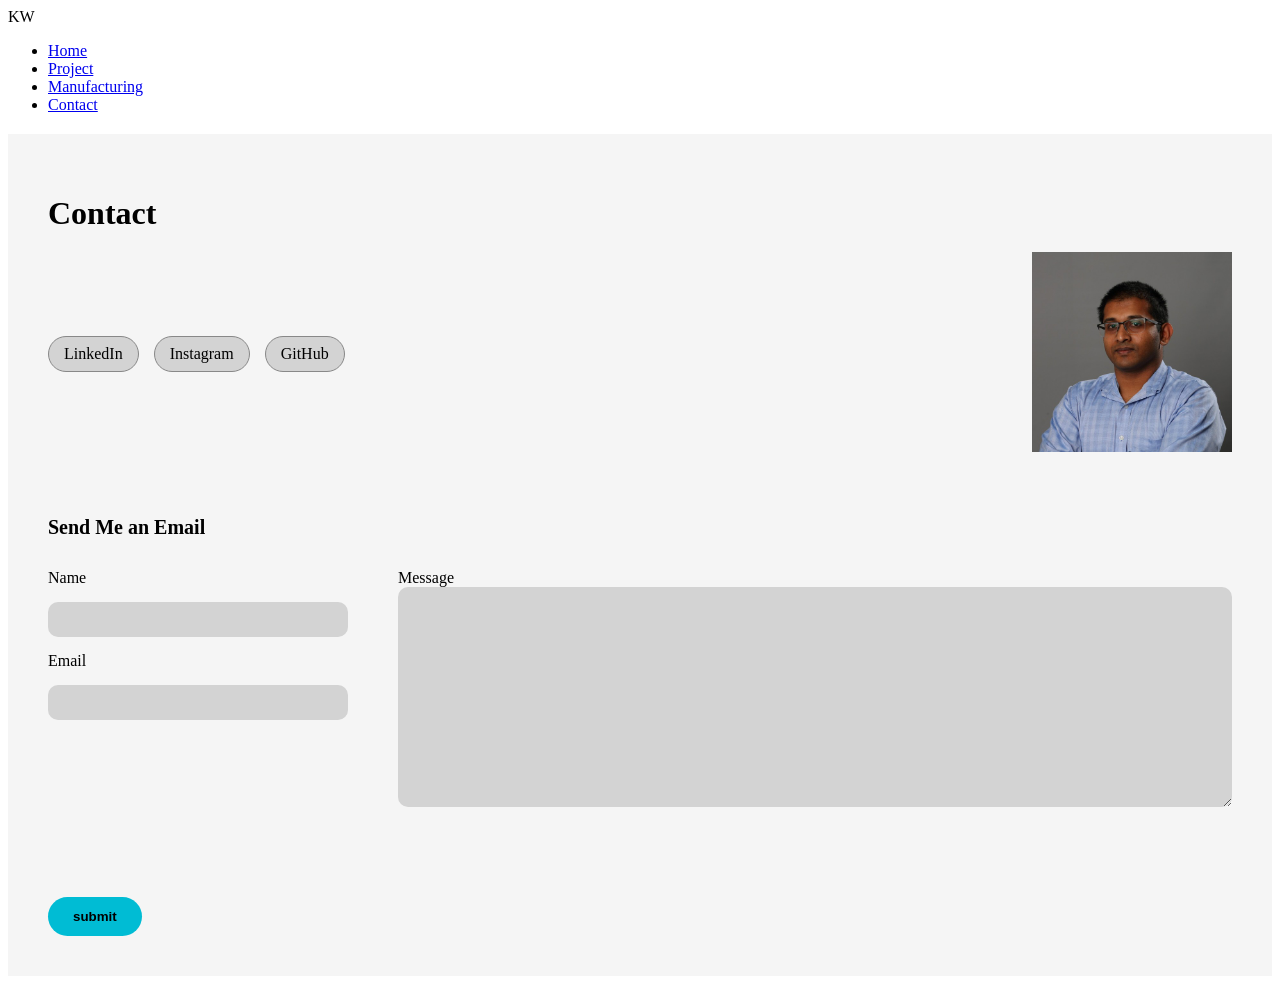
==== contact.html @ e532a6c8 "Add css rough outlines of each webpage with help of chatgpt" ====
<!DOCTYPE html>
<html lang="en">
<head>
  <meta charset="UTF-8">
  <meta name="viewport" content="width=device-width, initial-scale=1.0">
  <title>Contact</title>
  <link rel="stylesheet" href="css/main.css">
</head>

<body>

  <!-- Header (reuse your existing styles) -->
  <div class="header">
    <div class="logo">KW</div>
    <ul class="nav-links">
      <li><a href="index.html">Home</a></li>
      <li><a href="projectpage.html">Project</a></li>
      <li><a href="manufacturing.html">Manufacturing</a></li>
      <li><a href="contact.html">Contact</a></li>
    </ul>
  </div>

  <!-- Contact Container -->
  <div class="contact-container">

    <h1 class="contact-title">Contact</h1>

    <!-- Top Section -->
    <div class="contact-top">

      <!-- Social Links -->
      <div class="social-links">
        <a href="#" class="social-btn">LinkedIn</a>
        <a href="#" class="social-btn">Instagram</a>
        <a href="#" class="social-btn">GitHub</a>
      </div>

      <!-- Profile Image -->
      <div class="profile-image">
        <img src="images/Portfolio Picture.jpg" alt="Profile">
      </div>

    </div>

    <!-- Email Form -->
    <h2 class="email-title">Send Me an Email</h2>

    <form class="contact-form">

        <div class="form-left">
          <label>Name</label>
          <input type="text" name="name" required>
      
          <label>Email</label>
          <input type="email" name="email" required>
        </div>
      
        <div class="form-right">
          <label>Message</label>
          <textarea name="message" required></textarea>
        </div>
      
        <div class="form-button">
          <button type="submit" class="send-btn">submit</button>
        </div>
      
      </form>

  </div>

</body>
</html>
---- css/main.css ----
/* ============================= */
/* Manufacturing Page Styles */
/* ============================= */

.manufacturing-container {
  max-width: 1200px;
  margin: 20px auto;
  background: #f5f5f5;
  padding: 20px;
}

.manufacturing-title {
  font-size: 32px;
  font-weight: bold;
  margin-bottom: 20px;
}

/* Section */
.machine-section {
  margin-bottom: 30px;
}

.machine-section h2 {
  margin-bottom: 10px;
  font-size: 20px;
}

/* Machine Layout */
.machine-box {
  display: flex;
  gap: 20px;
  background: #d3d3d3;
  padding: 15px;
  flex-wrap: wrap;
}

.machine-box img {
  width: 160px;
  height: auto;
  object-fit: cover;
  background: white;
}

/* Details */
.machine-details {
  display: flex;
  align-items: center;
}

.machine-details ul {
  list-style: none;
}

.machine-details li {
  margin-bottom: 5px;
}

/* Responsive */
@media (max-width: 768px) {
  .machine-box {
    flex-direction: column;
    align-items: center;
  }

  .machine-details {
    text-align: center;
  }
}
 
/* ============================= */
/* Contact Page */
/* ============================= */

.contact-container {
  max-width: 1200px;
  margin: 20px auto;
  background: #f5f5f5;
  padding: 40px;
}

/* Title */
.contact-title {
  font-size: 32px;
  font-weight: bold;
  margin-bottom: 20px;
}

/* Top Layout */
.contact-top {
  display: flex;
  justify-content: space-between;
  align-items: center;
  margin-bottom: 60px;
  flex-wrap: wrap;
}

/* Social Buttons */
.social-links {
  display: flex;
  gap: 15px;
}

.social-btn {
  padding: 8px 15px;
  border-radius: 20px;
  background: #d3d3d3;
  text-decoration: none;
  color: black;
  border: 1px solid #888;
}

/* Profile Image */
.profile-image img {
  width: 200px;
  height: 200px;
  object-fit: cover;
}

/* Email Section */
.email-title {
  margin-bottom: 30px;
  font-size: 20px;
}

/* Form Layout */
.contact-form {
  display: flex;
  gap: 50px;
  flex-wrap: wrap;
}

.form-left {
  display: flex;
  flex-direction: column;
  gap: 15px;
  width: 300px;
}

.form-left input {
  padding: 10px;
  border-radius: 10px;
  border: none;
  background: #d3d3d3;
}

/* Right side */
.form-right {
  flex: 1;
  display: flex;
  flex-direction: column;
}

.form-right textarea {
  height: 200px;
  padding: 10px;
  border-radius: 10px;
  border: none;
  background: #d3d3d3;
}

/* Send Button */
.send-btn {
  margin-top: 20px;
  padding: 12px 25px;
  border: none;
  border-radius: 20px;
  background: #00bcd4;
  color: black;
  font-weight: bold;
  cursor: pointer;
  align-self: flex-start;
  transition: 0.2s;
}

.send-btn:hover {
  background: #0097a7;
}

/* Fix button positioning */
.form-button {
  width: 100%;
  margin-top: 20px;
}

/* Optional: center or left align */
.send-btn {
  display: inline-block;
}

/* Responsive */
@media (max-width: 768px) {
  .contact-top {
    flex-direction: column;
    gap: 20px;
  }

  .contact-form {
    flex-direction: column;
  }

  .form-left {
    width: 100%;
  }
}
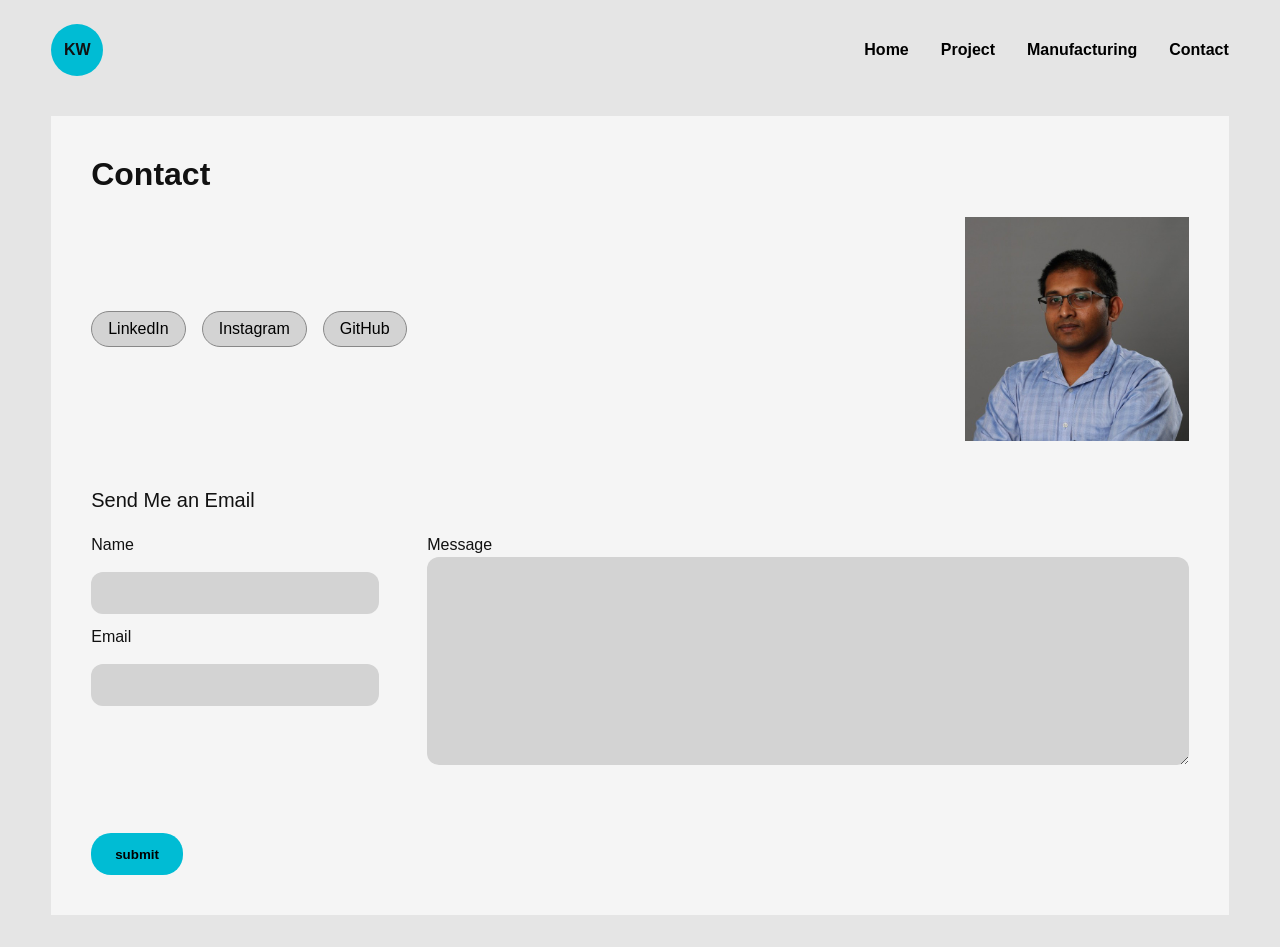
==== commit 6c1566f3: "Add formspree link so the form is submitted to email" ====
--- a/contact.html
+++ b/contact.html
@@ -45,7 +45,7 @@
     <!-- Email Form -->
     <h2 class="email-title">Send Me an Email</h2>
 
-    <form class="contact-form">
+    <form class="contact-form" action ="https://formspree.io/f/mpqkqnyg" method="POST">
 
         <div class="form-left">
           <label>Name</label>
--- a/css/main.css
+++ b/css/main.css
@@ -1,204 +1,527 @@
+/* ============================= */
+/* Global Reset */
+/* ============================= */
+
+* {
+  margin: 0;
+  padding: 0;
+  box-sizing: border-box;
+}
+
+body {
+  background-color: #e5e5e5;
+  font-family: Arial, Helvetica, sans-serif;
+  color: #111;
+}
+
+/* Shared centered page wrapper effect */
+.header,
+.hero,
+.manufacturing-container,
+.contact-container,
+.project-container {
+  width: min(92%, 75rem);
+  margin-left: auto;
+  margin-right: auto;
+}
+
+/* All images centered by default */
+img {
+  display: block;
+  max-width: 100%;
+  height: auto;
+}
+
+/* ============================= */
+/* Header / Navigation */
+/* ============================= */
+
+.header {
+  display: flex;
+  justify-content: space-between;
+  align-items: center;
+  padding: 1.5rem 0;
+  gap: 2rem;
+}
+
+.logo {
+  background: #00bcd4;
+  width: 3.25rem;
+  height: 3.25rem;
+  border-radius: 50%;
+  display: flex;
+  align-items: center;
+  justify-content: center;
+  font-weight: 700;
+  flex-shrink: 0;
+  overflow: hidden;
+}
+
+.logo img {
+  width: 100%;
+  height: 100%;
+  object-fit: cover;
+}
+
+.nav-links {
+  list-style: none;
+  display: flex;
+  gap: 2rem;
+  align-items: center;
+  justify-content: flex-end;
+  flex-wrap: wrap;
+}
+
+.nav-links a {
+  text-decoration: none;
+  color: black;
+  font-weight: 600;
+}
+
+.nav-links a:hover {
+  opacity: 0.7;
+}
+
+/* ============================= */
+/* Home Page Styles */
+/* ============================= */
+
+.hero {
+  display: flex;
+  justify-content: center;
+  align-items: center;
+  gap: 4rem;
+  padding: 3rem 0 4rem;
+  flex-wrap: wrap;
+  min-height: 70vh;
+}
+
+.hero-left,
+.hero-center,
+.hero-right {
+  flex: 1 1 18rem;
+}
+
+.hero-left h1 {
+  font-size: clamp(2.25rem, 5vw, 4rem);
+  font-weight: 700;
+  line-height: 1.08;
+}
+
+.hero-center {
+  display: flex;
+  justify-content: center;
+  align-items: center;
+}
+
+.hero-center img {
+  width: min(100%, 22rem);
+  border-radius: 2rem;
+  object-fit: cover;
+}
+
+.hero-right {
+  display: flex;
+  align-items: center;
+}
+
+.hero-right p {
+  font-size: clamp(1.1rem, 2vw, 1.4rem);
+  line-height: 1.6;
+}
+
 /* ============================= */
 /* Manufacturing Page Styles */
 /* ============================= */
 
 .manufacturing-container {
-  max-width: 1200px;
-  margin: 20px auto;
   background: #f5f5f5;
-  padding: 20px;
+  padding: 2rem;
+  margin-top: 1rem;
+  margin-bottom: 2rem;
 }
 
 .manufacturing-title {
-  font-size: 32px;
-  font-weight: bold;
-  margin-bottom: 20px;
-}
-
-/* Section */
-.machine-section {
-  margin-bottom: 30px;
-}
-
-.machine-section h2 {
-  margin-bottom: 10px;
-  font-size: 20px;
-}
-
-/* Machine Layout */
+  font-size: 2rem;
+  font-weight: 700;
+  margin-bottom: 1.5rem;
+}
+
+.machine-section,
+.section {
+  margin-bottom: 2rem;
+}
+
+.machine-section h2,
+.section h2 {
+  margin-bottom: 0.75rem;
+  font-size: 1.25rem;
+  font-weight: 500;
+}
+
 .machine-box {
   display: flex;
-  gap: 20px;
+  align-items: center;
+  gap: 1.5rem;
   background: #d3d3d3;
-  padding: 15px;
+  padding: 1rem;
   flex-wrap: wrap;
 }
 
 .machine-box img {
-  width: 160px;
-  height: auto;
+  width: clamp(10rem, 18vw, 13rem);
+  aspect-ratio: 1 / 1;
   object-fit: cover;
   background: white;
-}
-
-/* Details */
-.machine-details {
-  display: flex;
-  align-items: center;
-}
-
-.machine-details ul {
+  margin: 0 auto;
+}
+
+.machine-details,
+.details {
+  flex: 1 1 18rem;
+  display: flex;
+  align-items: center;
+}
+
+.machine-details ul,
+.details ul {
   list-style: none;
 }
 
-.machine-details li {
-  margin-bottom: 5px;
-}
-
-/* Responsive */
-@media (max-width: 768px) {
-  .machine-box {
-    flex-direction: column;
-    align-items: center;
-  }
-
-  .machine-details {
-    text-align: center;
-  }
-}
- 
+.machine-details li,
+.details li {
+  margin-bottom: 0.4rem;
+  font-size: 1rem;
+  line-height: 1.5;
+}
+
+/* For older manufacturing page structure */
+.container {
+  width: min(92%, 75rem);
+  margin: 1rem auto 2rem;
+  background: #f5f5f5;
+  padding: 1.5rem;
+}
+
+.nav {
+  display: flex;
+  justify-content: space-between;
+  align-items: center;
+  gap: 2rem;
+  margin-bottom: 2rem;
+}
+
+.menu {
+  display: flex;
+  gap: 2rem;
+  flex-wrap: wrap;
+  justify-content: flex-end;
+}
+
+.menu a {
+  text-decoration: none;
+  color: black;
+  font-weight: 600;
+}
+
 /* ============================= */
 /* Contact Page */
 /* ============================= */
 
 .contact-container {
-  max-width: 1200px;
-  margin: 20px auto;
   background: #f5f5f5;
-  padding: 40px;
-}
-
-/* Title */
+  padding: 2.5rem;
+  margin-top: 1rem;
+  margin-bottom: 2rem;
+}
+
 .contact-title {
-  font-size: 32px;
-  font-weight: bold;
-  margin-bottom: 20px;
-}
-
-/* Top Layout */
+  font-size: 2rem;
+  font-weight: 700;
+  margin-bottom: 1.5rem;
+}
+
 .contact-top {
   display: flex;
   justify-content: space-between;
   align-items: center;
-  margin-bottom: 60px;
-  flex-wrap: wrap;
-}
-
-/* Social Buttons */
+  gap: 2rem;
+  margin-bottom: 3rem;
+  flex-wrap: wrap;
+}
+
 .social-links {
   display: flex;
-  gap: 15px;
+  gap: 1rem;
+  flex-wrap: wrap;
 }
 
 .social-btn {
-  padding: 8px 15px;
-  border-radius: 20px;
+  padding: 0.5rem 1rem;
+  border-radius: 1.25rem;
   background: #d3d3d3;
   text-decoration: none;
   color: black;
-  border: 1px solid #888;
-}
-
-/* Profile Image */
+  border: 0.0625rem solid #888;
+}
+
+.profile-image {
+  display: flex;
+  justify-content: center;
+  align-items: center;
+  flex: 0 1 14rem;
+}
+
 .profile-image img {
-  width: 200px;
-  height: 200px;
+  width: min(100%, 14rem);
+  aspect-ratio: 1 / 1;
   object-fit: cover;
-}
-
-/* Email Section */
+  margin: 0 auto;
+}
+
 .email-title {
-  margin-bottom: 30px;
-  font-size: 20px;
-}
-
-/* Form Layout */
+  margin-bottom: 1.5rem;
+  font-size: 1.25rem;
+  font-weight: 500;
+}
+
 .contact-form {
   display: flex;
-  gap: 50px;
+  gap: 3rem;
   flex-wrap: wrap;
 }
 
 .form-left {
   display: flex;
   flex-direction: column;
-  gap: 15px;
-  width: 300px;
+  gap: 0.9rem;
+  width: min(100%, 18rem);
+}
+
+.form-left label,
+.form-right label {
+  font-size: 1rem;
+  margin-bottom: 0.2rem;
 }
 
 .form-left input {
-  padding: 10px;
-  border-radius: 10px;
+  padding: 0.85rem 1rem;
+  border-radius: 0.75rem;
   border: none;
   background: #d3d3d3;
-}
-
-/* Right side */
+  width: 100%;
+}
+
 .form-right {
-  flex: 1;
+  flex: 1 1 20rem;
   display: flex;
   flex-direction: column;
 }
 
 .form-right textarea {
-  height: 200px;
-  padding: 10px;
-  border-radius: 10px;
+  min-height: 13rem;
+  padding: 1rem;
+  border-radius: 0.75rem;
   border: none;
   background: #d3d3d3;
-}
-
-/* Send Button */
+  resize: vertical;
+  width: 100%;
+}
+
+.form-button {
+  width: 100%;
+  margin-top: 1.25rem;
+}
+
 .send-btn {
-  margin-top: 20px;
-  padding: 12px 25px;
+  display: inline-block;
+  padding: 0.85rem 1.5rem;
   border: none;
-  border-radius: 20px;
+  border-radius: 1.25rem;
   background: #00bcd4;
   color: black;
-  font-weight: bold;
+  font-weight: 700;
   cursor: pointer;
-  align-self: flex-start;
-  transition: 0.2s;
+  transition: 0.2s ease;
 }
 
 .send-btn:hover {
   background: #0097a7;
 }
 
-/* Fix button positioning */
-.form-button {
+/* ============================= */
+/* Project Page */
+/* ============================= */
+
+.project-container {
+  background: #f5f5f5;
+  padding: 2rem;
+  margin-top: 1rem;
+  margin-bottom: 2rem;
+}
+
+.project-title {
+  font-size: 2rem;
+  font-weight: 700;
+  margin-bottom: 2rem;
+}
+
+.project-row {
+  display: flex;
+  align-items: center;
+  gap: 2rem;
+  justify-content: space-between;
+  flex-wrap: wrap;
+  margin-bottom: 2.5rem;
+}
+
+.project-date {
+  flex: 0 1 10rem;
+  font-size: 1rem;
+  color: #333;
+}
+
+.project-content {
+  flex: 1 1 22rem;
+}
+
+.project-content h2 {
+  font-size: 1.4rem;
+  margin-bottom: 0.75rem;
+}
+
+.project-content p {
+  line-height: 1.6;
+  margin-bottom: 1rem;
+}
+
+.project-skills {
+  display: flex;
+  flex-wrap: wrap;
+  gap: 0.75rem;
+  align-items: center;
+}
+
+.project-skills button {
+  padding: 0.45rem 0.9rem;
+  border: none;
+  border-radius: 999px;
+  background: #d3d3d3;
+  cursor: default;
+}
+
+.project-image {
+  flex: 0 1 16rem;
+  display: flex;
+  justify-content: center;
+}
+
+.project-image img {
+  width: min(100%, 16rem);
+  border-radius: 1rem;
+  object-fit: cover;
+  margin: 0 auto;
+}
+
+/* ============================= */
+/* Utility */
+/* ============================= */
+
+main {
   width: 100%;
-  margin-top: 20px;
-}
-
-/* Optional: center or left align */
-.send-btn {
-  display: inline-block;
-}
-
+}
+
+h1, h2, h3, p {
+  word-wrap: break-word;
+}
+
+/* ============================= */
 /* Responsive */
-@media (max-width: 768px) {
-  .contact-top {
+/* ============================= */
+
+@media (max-width: 56.25rem) {
+  .header {
     flex-direction: column;
-    gap: 20px;
-  }
-
-  .contact-form {
+    align-items: center;
+    text-align: center;
+  }
+
+  .nav-links {
+    justify-content: center;
+  }
+
+  .nav,
+  .contact-top,
+  .machine-box,
+  .project-row {
     flex-direction: column;
-  }
-
-  .form-left {
+    align-items: center;
+  }
+
+  .menu {
+    justify-content: center;
+  }
+
+  .hero {
+    text-align: center;
+    gap: 2rem;
+  }
+
+  .hero-right {
+    justify-content: center;
+  }
+
+  .machine-details,
+  .details,
+  .form-right,
+  .project-content {
     width: 100%;
   }
+
+  .machine-details,
+  .details,
+  .project-content,
+  .form-left,
+  .form-right {
+    text-align: center;
+  }
+
+  .project-skills {
+    justify-content: center;
+  }
+
+  .form-button {
+    text-align: center;
+  }
+}
+
+@media (max-width: 37.5rem) {
+  .header,
+  .hero,
+  .manufacturing-container,
+  .contact-container,
+  .project-container,
+  .container {
+    width: 94%;
+  }
+
+  .contact-container,
+  .manufacturing-container,
+  .project-container,
+  .container {
+    padding: 1.25rem;
+  }
+
+  .nav-links,
+  .menu {
+    gap: 1rem;
+  }
+
+  .hero-left h1 {
+    font-size: clamp(2rem, 10vw, 3rem);
+  }
+
+  .hero-right p {
+    font-size: 1rem;
+  }
 }
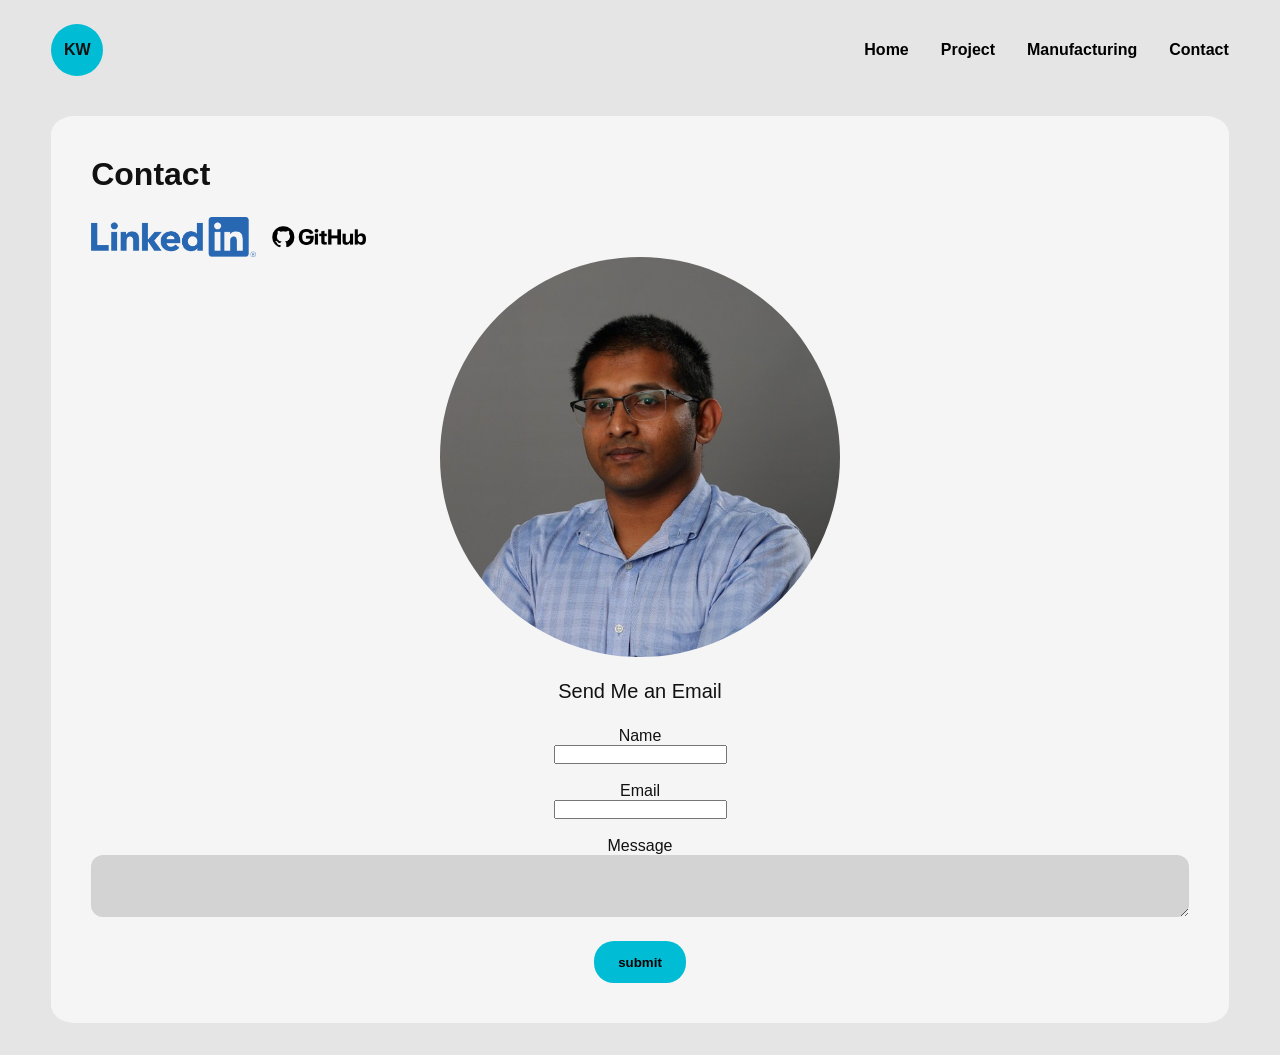
==== commit df89c115: "Worked on Contact page, made everything cenetered, adjust pictures" ====
--- a/contact.html
+++ b/contact.html
@@ -30,9 +30,10 @@
 
       <!-- Social Links -->
       <div class="social-links">
-        <a href="#" class="social-btn">LinkedIn</a>
-        <a href="#" class="social-btn">Instagram</a>
-        <a href="#" class="social-btn">GitHub</a>
+        <a href= "www.linkedin.com/in/kushanw"  class="social-btn" ><img src="images/Linkedin-Logo.png" ></a>
+        
+        <a href="https://github.com/KushanWickramarachchi" class="social-btn"> <img src= "images/GitHub-Logo.png"></a>
+       
       </div>
 
       <!-- Profile Image -->
@@ -43,28 +44,35 @@
     </div>
 
     <!-- Email Form -->
-    <h2 class="email-title">Send Me an Email</h2>
+    <h1 class="email-title"><br> Send Me an Email</h2>
 
-    <form class="contact-form" action ="https://formspree.io/f/mpqkqnyg" method="POST">
+    <div class="contact-form">
+    <form  action ="https://formspree.io/f/mpqkqnyg" method="POST">
 
-        <div class="form-left">
-          <label>Name</label>
-          <input type="text" name="name" required>
-      
-          <label>Email</label>
+        
+        <div>
+          <label>Name <br> </label>
+          <input type="text" name="name" required>          
+        </div>
+        
+        <div> 
+          <br>  
+          <label>Email <br> </label>
           <input type="email" name="email" required>
-        </div>
-      
-        <div class="form-right">
+
+        </div>  
+        <br>
           <label>Message</label>
+        <div class = "message"> 
           <textarea name="message" required></textarea>
         </div>
       
-        <div class="form-button">
+         <div class="form-button">
           <button type="submit" class="send-btn">submit</button>
         </div>
       
       </form>
+    </div>
 
   </div>
 
--- a/css/main.css
+++ b/css/main.css
@@ -231,6 +231,7 @@
 .contact-container {
   background: #f5f5f5;
   padding: 2.5rem;
+  border-radius: 2%;
   margin-top: 1rem;
   margin-bottom: 2rem;
 }
@@ -243,65 +244,69 @@
 
 .contact-top {
   display: flex;
-  justify-content: space-between;
-  align-items: center;
-  gap: 2rem;
-  margin-bottom: 3rem;
+  align-items: left;
+  flex-direction: column;
   flex-wrap: wrap;
 }
 
 .social-links {
   display: flex;
+  flex-direction: row;
+  width: 25%;
+  height: 25%;
   gap: 1rem;
-  flex-wrap: wrap;
-}
-
-.social-btn {
-  padding: 0.5rem 1rem;
-  border-radius: 1.25rem;
-  background: #d3d3d3;
-  text-decoration: none;
-  color: black;
-  border: 0.0625rem solid #888;
-}
+ }
+.social-links img{
+  object-fit: contain;
+  width: 100%;
+  height: 100%;
+ }
+
 
 .profile-image {
   display: flex;
   justify-content: center;
   align-items: center;
-  flex: 0 1 14rem;
+  flex: 0 1 25rem;
+  
 }
 
 .profile-image img {
-  width: min(100%, 14rem);
-  aspect-ratio: 1 / 1;
+  width: min(100%, 25rem);
+  aspect-ratio: 2 / 2;
   object-fit: cover;
   margin: 0 auto;
+  border-radius: 50%;
 }
 
 .email-title {
   margin-bottom: 1.5rem;
   font-size: 1.25rem;
   font-weight: 500;
+  text-align: center;
 }
 
 .contact-form {
-  display: flex;
-  gap: 3rem;
-  flex-wrap: wrap;
-}
-
-.form-left {
-  display: flex;
-  flex-direction: column;
-  gap: 0.9rem;
-  width: min(100%, 18rem);
-}
-
-.form-left label,
-.form-right label {
-  font-size: 1rem;
-  margin-bottom: 0.2rem;
+  
+  text-align: center;
+  gap: 5vw;
+  
+}
+.message {
+  min-width: 50%;
+  min-height: auto;
+}
+
+
+.message textarea {
+  min-height: 100%;
+  min-width: 50%;
+  padding: 1rem;
+  border-radius: 0.75rem;
+  border: none;
+  background: #d3d3d3;
+  resize: vertical;
+  width: 100%;
 }
 
 .form-left input {
@@ -312,11 +317,6 @@
   width: 100%;
 }
 
-.form-right {
-  flex: 1 1 20rem;
-  display: flex;
-  flex-direction: column;
-}
 
 .form-right textarea {
   min-height: 13rem;
@@ -324,7 +324,6 @@
   border-radius: 0.75rem;
   border: none;
   background: #d3d3d3;
-  resize: vertical;
   width: 100%;
 }
 
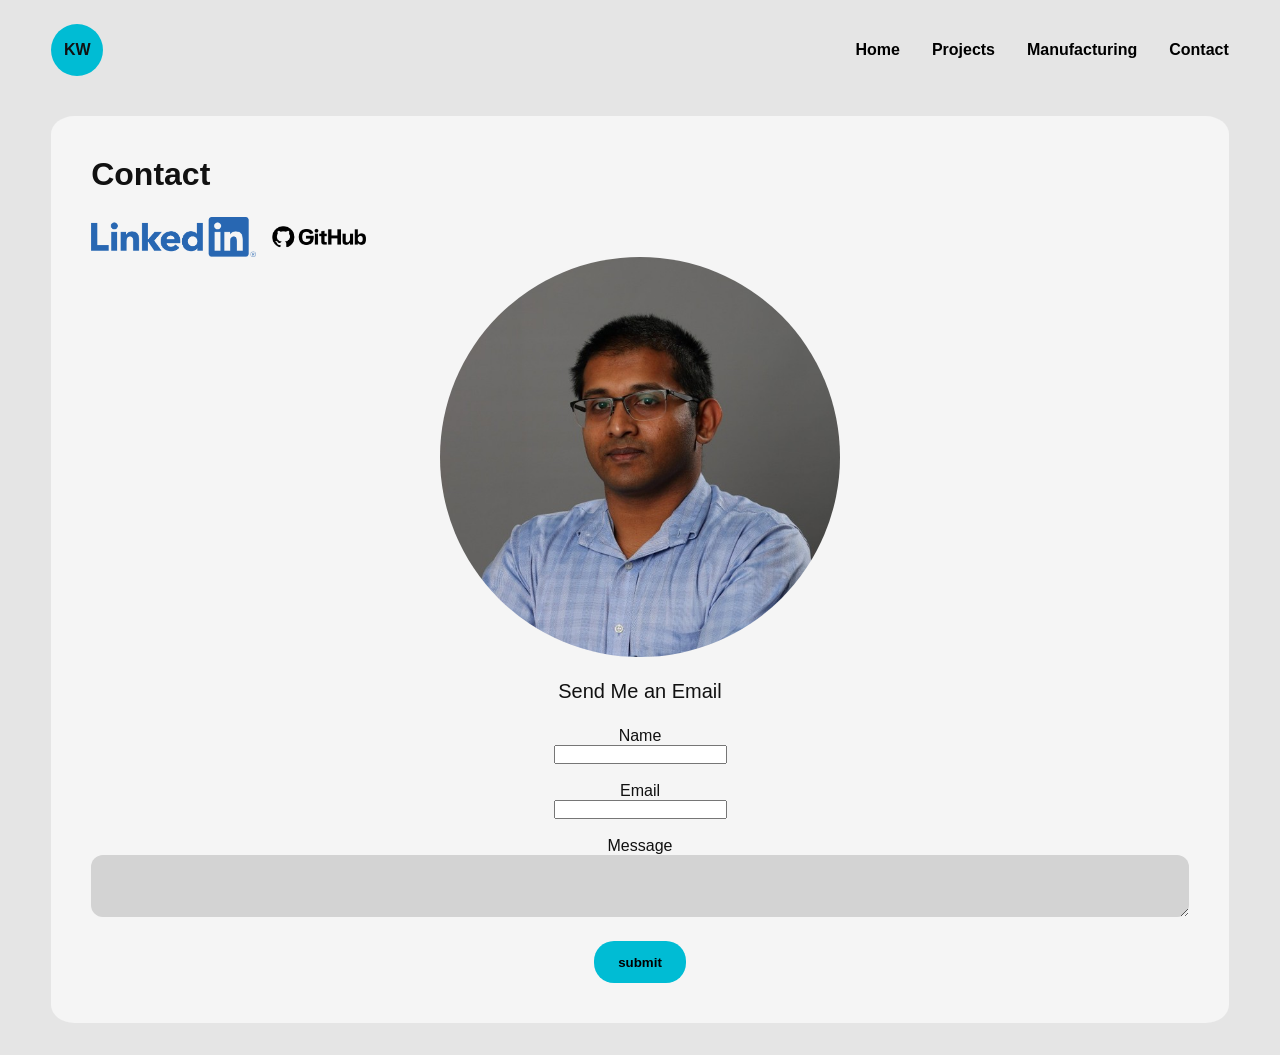
==== commit 08b7238e: "made project in naviation projects" ====
--- a/contact.html
+++ b/contact.html
@@ -14,7 +14,7 @@
     <div class="logo">KW</div>
     <ul class="nav-links">
       <li><a href="index.html">Home</a></li>
-      <li><a href="projectpage.html">Project</a></li>
+      <li><a href="projectpage.html">Projects</a></li>
       <li><a href="manufacturing.html">Manufacturing</a></li>
       <li><a href="contact.html">Contact</a></li>
     </ul>
@@ -30,7 +30,7 @@
 
       <!-- Social Links -->
       <div class="social-links">
-        <a href= "www.linkedin.com/in/kushanw"  class="social-btn" ><img src="images/Linkedin-Logo.png" ></a>
+        <a href= "https://www.linkedin.com/in/kushanw"  class="social-btn" ><img src="images/Linkedin-Logo.png" ></a>
         
         <a href="https://github.com/KushanWickramarachchi" class="social-btn"> <img src= "images/GitHub-Logo.png"></a>
        
--- a/css/main.css
+++ b/css/main.css
@@ -522,5 +522,27 @@
 
   .hero-right p {
     font-size: 1rem;
-  }
-}+  }<style>
+.fade-up {
+  opacity: 0;
+  transform: translateY(40px);
+  animation: fadeUp 1s ease forwards;
+}
+
+.fade-up:nth-child(1) {
+  animation-delay: 0.2s;
+}
+
+.fade-up:nth-child(2) {
+  animation-delay: 0.6s;
+}
+
+@keyframes fadeUp {
+  to {
+    opacity: 1;
+    transform: translateY(0);
+  }
+}
+</style>
+  
+}
